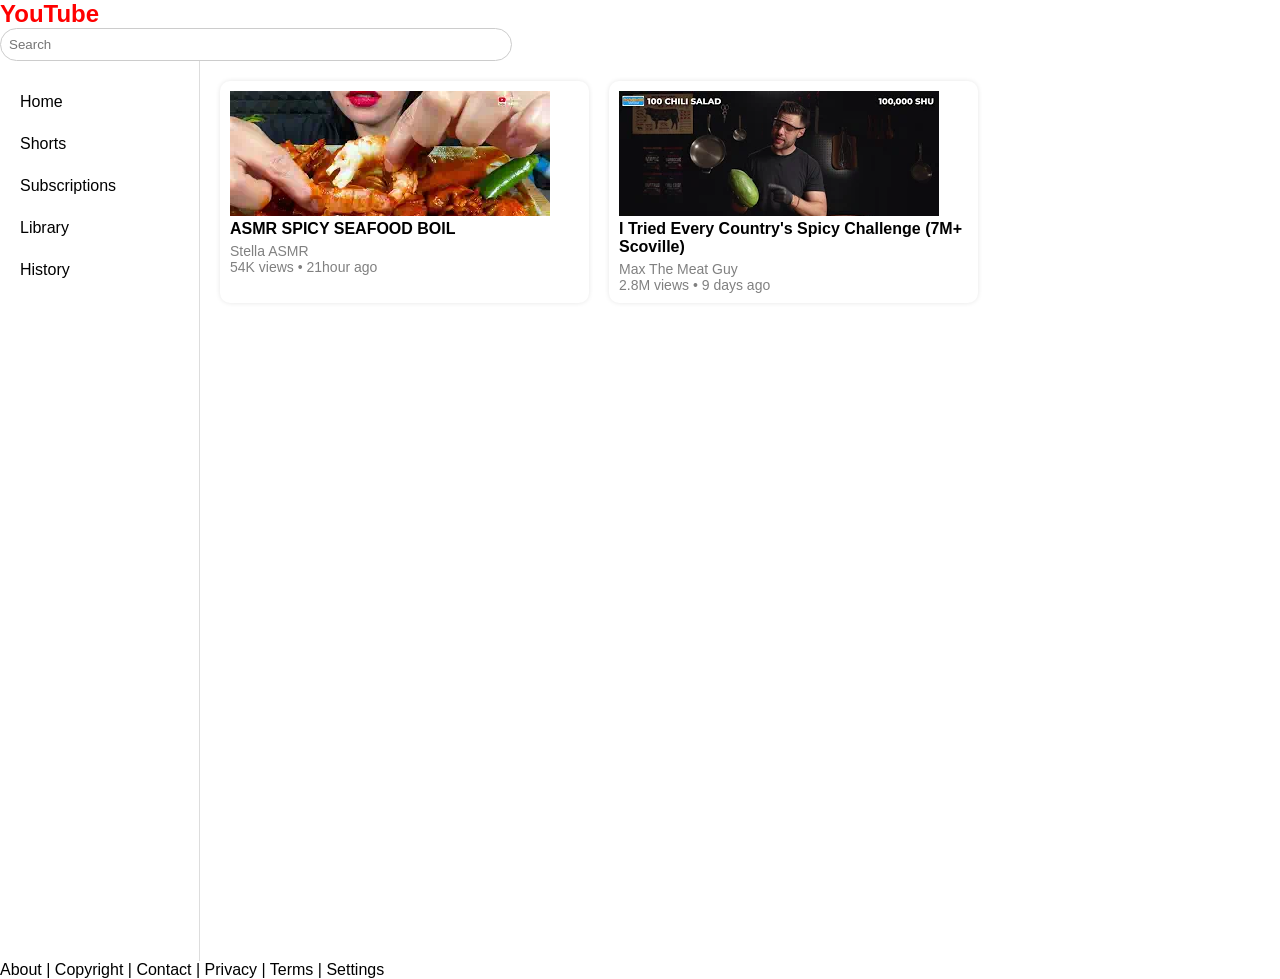
==== youtube.html @ 9eeac231 "change coding" ====
<!DOCTYPE html>
<html lang="en">
<head>
    <meta charset="UTF-8">
    <meta name="viewport" content="width=device-width, initial-scale=1.0">
    <link rel="stylesheet" href="style.css">
    <title>Document</title>
</head>
<head>
    <meta charset="UTF-8">
    <meta name="viewport" content="width=device-width, initial-scale=1.0">
    <title>Youtube Interface</title>
    
</head
>
<header>
    <div class="logo">YouTube</div>
    <div class="search">
        <input type="text" placeholder="Search">
    </div>
  
</header>

<div class="container">

    <aside>
        <ul>
            <li>Home</li>
            <li>Shorts</li>
            <li>Subscriptions</li>
            <li>Library</li>
            <li>History</li>
        </ul>
    </aside>

    <main>
        <div class="video-grid">

            <div class="video-card">
                <div ><iframe width="349" height="125" 
            src="images/thumb1.jpg" title="YouTube video player" frameborder="0" allow="accelerometer; autoplay; clipboard-write; encrypted-media; gyroscope; picture-in-picture; web-share" referrerpolicy="strict-origin-when-cross-origin" allowfullscreen>
        </iframe></div>
                <h4>ASMR SPICY SEAFOOD BOIL</h4>
                <p>Stella ASMR </p>
                <p>54K views • 21hour ago</p>
            </div>
            

            <div class="video-card">
                <div ><iframe width="349" height="125" 
                src="images/thumb2.jpg" title="YouTube video player" frameborder="0" allow="accelerometer; autoplay; clipboard-write; encrypted-media; gyroscope; picture-in-picture; web-share" referrerpolicy="strict-origin-when-cross-origin" allowfullscreen>
            </iframe></div>
                <h4>I Tried Every Country's Spicy Challenge (7M+ Scoville)</h4>
                <p>Max The Meat Guy </p>
                <p>2.8M views • 9 days ago</p>
            </div>



        </div>
    </main>

</div>

<footer>
    About | Copyright | Contact | Privacy | Terms | Settings
</footer>
</html>
---- style.css ----
*{
            margin:0;
            padding:0;
            box-sizing:border-box;
            font-family:Arial, sans-serif;
        }

        .body{
            background:#f9f9f9;
        }

        .header{
            display:flex;
            justify-content:space-between;
            align-items:center;
            padding:15px 20px;
            background:white;
            border-bottom:1px solid #ddd;
        }

        .logo{
            font-size:24px;
            font-weight:bold;
            color:rgb(255, 0, 0);
        }

        .search{
            width:40%;
        }

        .search input{
            width:100%;
            padding:8px;
            border:1px solid #ccc;
            border-radius:20px;
        }

        .icons{
            display:flex;
            gap:20px;
            font-size:20px;
        }


        .container{
            display:flex;
        }

        aside{
            width:200px;
            background:white;
            height:100vh;
            padding:20px;
            border-right:1px solid #ddd;
        }

        aside ul{
            list-style:none;
        }

        aside ul li{
            padding:12px 0;
            cursor:pointer;
        }

        aside ul li:hover{
            color:rgb(255, 0, 0);
        }


        main{
            flex:1;
            padding:20px;
        }

        .video-grid{
            display:grid;
            grid-template-columns:repeat(3,1fr);
            gap:20px;
        }

        .video-card{
            background:white;
            padding:10px;
            border-radius:10px;
            box-shadow:0 0 5px rgba(0,0,0,0.1);
        }

        .thumbnail{
            height:150px;
            background:#ccc;
            border-radius:8px;
            margin-bottom:10px;
        }

        .video-card h4{
            margin-bottom:5px;
        }

        .video-card p{
            color:gray;
            font-size:14px;
        }

        .footer{
            text-align:center;
            padding:15px;
            background:white;
            margin-top:20px;
            border-top:1px solid #ddd;
        }
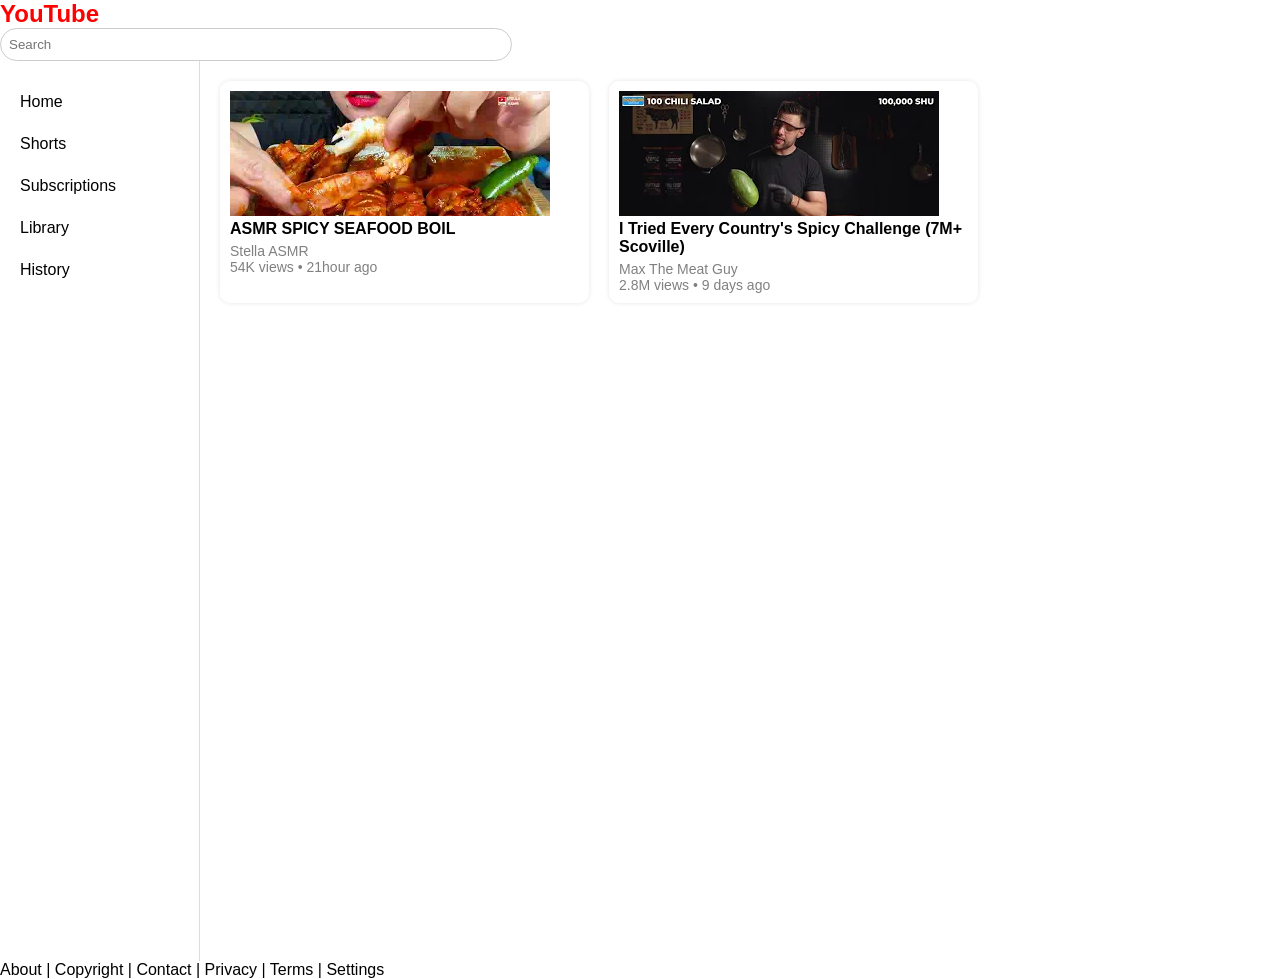
==== commit 94cf0d2a: "change coding" ====
--- a/youtube.html
+++ b/youtube.html
@@ -11,8 +11,7 @@
     <meta name="viewport" content="width=device-width, initial-scale=1.0">
     <title>Youtube Interface</title>
     
-</head
->
+</head>
 <header>
     <div class="logo">YouTube</div>
     <div class="search">
@@ -65,4 +64,6 @@
 <footer>
     About | Copyright | Contact | Privacy | Terms | Settings
 </footer>
+</html>
+</body>
 </html>
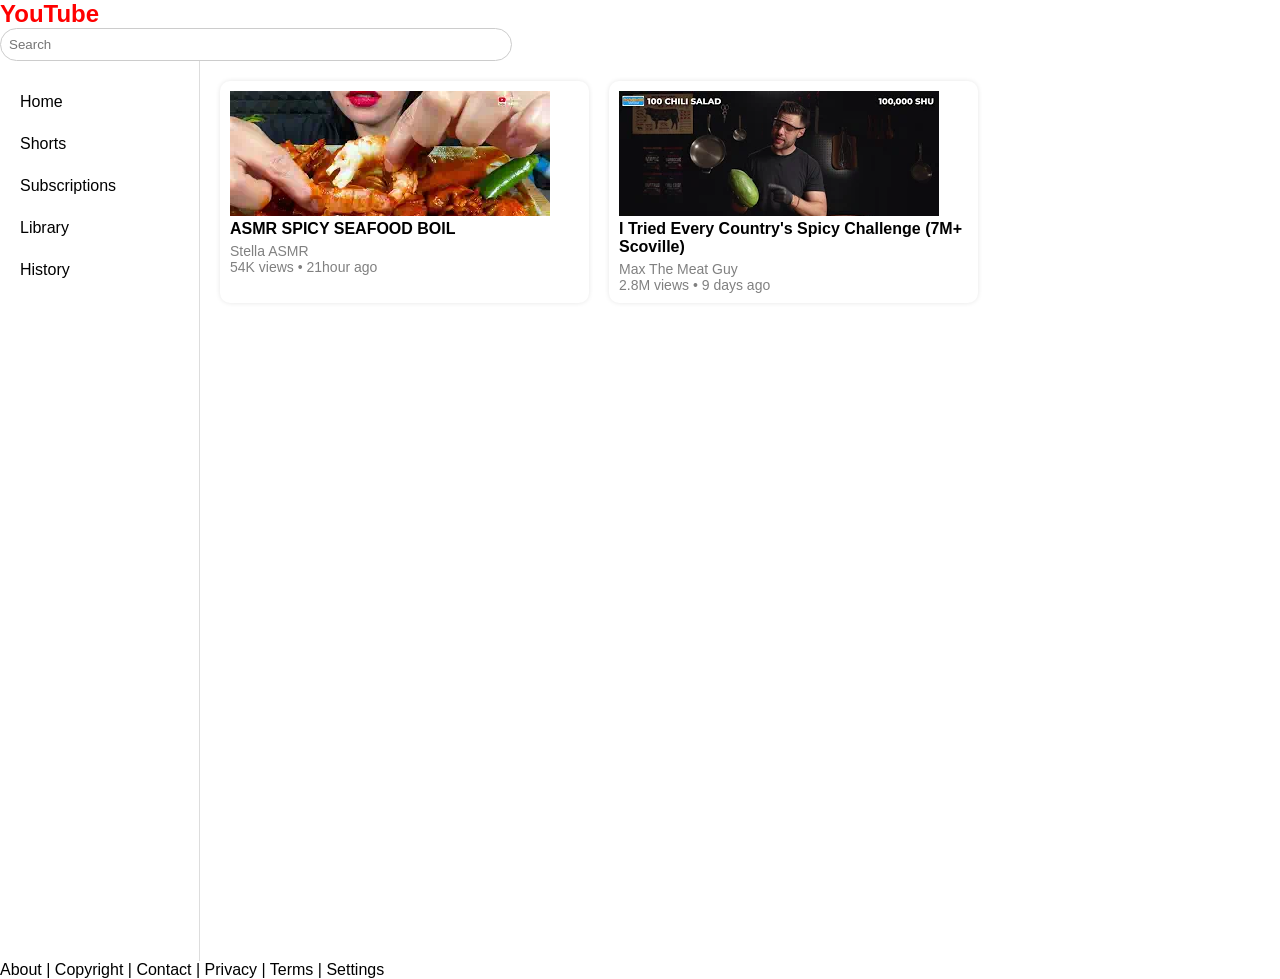
==== commit 5b67860a: "change coding" ====
--- a/youtube.html
+++ b/youtube.html
@@ -5,13 +5,12 @@
     <meta name="viewport" content="width=device-width, initial-scale=1.0">
     <link rel="stylesheet" href="style.css">
     <title>Document</title>
-</head>
-<head>
     <meta charset="UTF-8">
     <meta name="viewport" content="width=device-width, initial-scale=1.0">
     <title>Youtube Interface</title>
     
 </head>
+<body>
 <header>
     <div class="logo">YouTube</div>
     <div class="search">
@@ -64,6 +63,5 @@
 <footer>
     About | Copyright | Contact | Privacy | Terms | Settings
 </footer>
-</html>
 </body>
 </html>
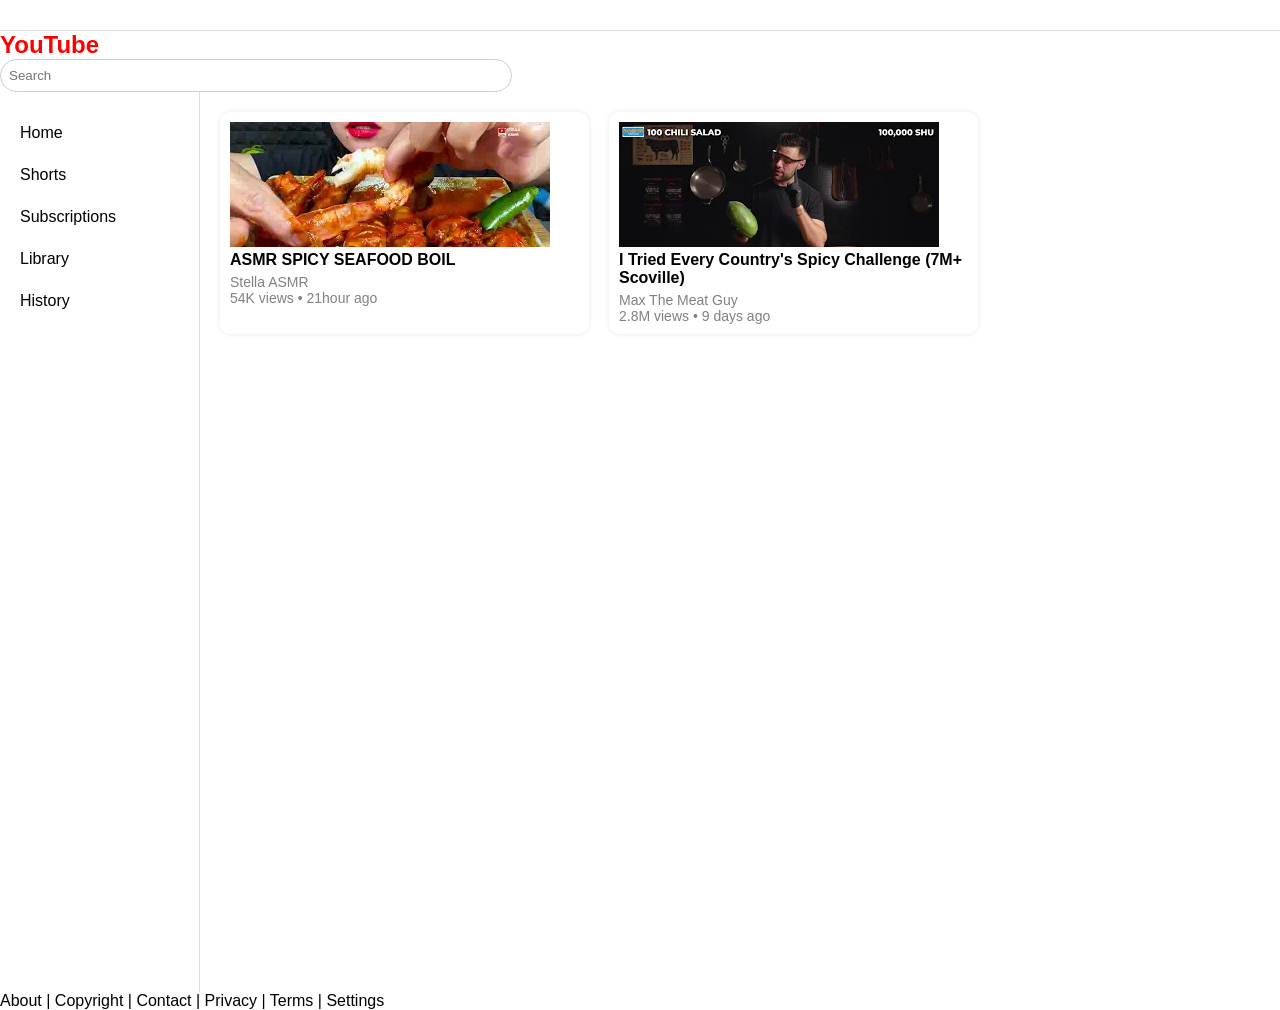
==== commit a4549529: "change coding" ====
--- a/youtube.html
+++ b/youtube.html
@@ -10,8 +10,8 @@
     <title>Youtube Interface</title>
     
 </head>
-<body>
-<header>
+<body><div class="body"></div>
+<header><div class="header"></div>
     <div class="logo">YouTube</div>
     <div class="search">
         <input type="text" placeholder="Search">
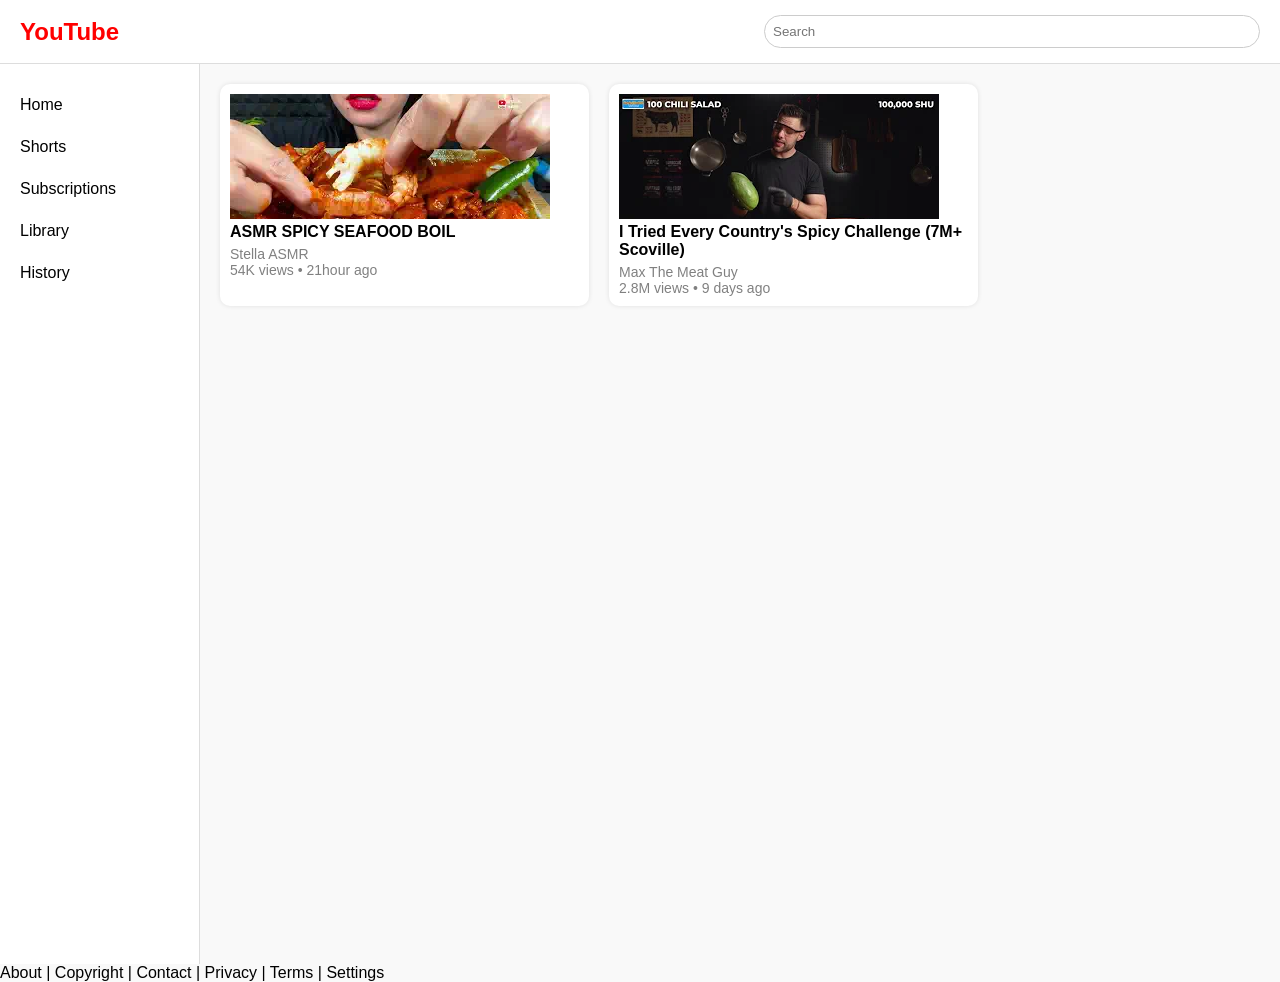
==== commit ec0b1f6b: "change coding" ====
--- a/youtube.html
+++ b/youtube.html
@@ -10,8 +10,8 @@
     <title>Youtube Interface</title>
     
 </head>
-<body><div class="body"></div>
-<header><div class="header"></div>
+<body><div class="body">
+<header><div class="header">
     <div class="logo">YouTube</div>
     <div class="search">
         <input type="text" placeholder="Search">
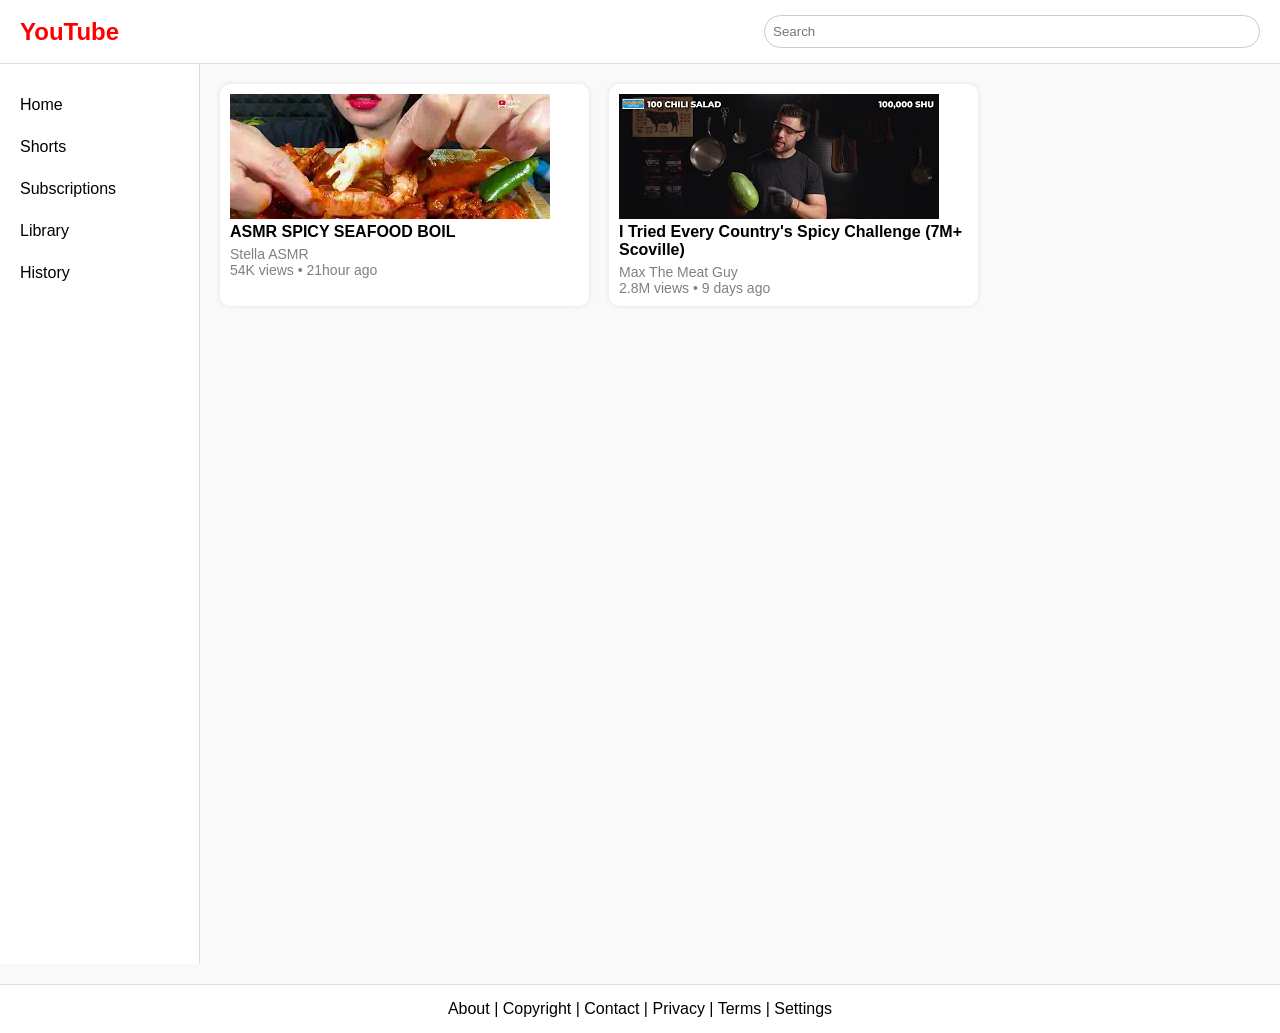
==== commit 31723461: "change coding" ====
--- a/youtube.html
+++ b/youtube.html
@@ -60,7 +60,7 @@
 
 </div>
 
-<footer>
+<footer><div class="footer">
     About | Copyright | Contact | Privacy | Terms | Settings
 </footer>
 </body>
